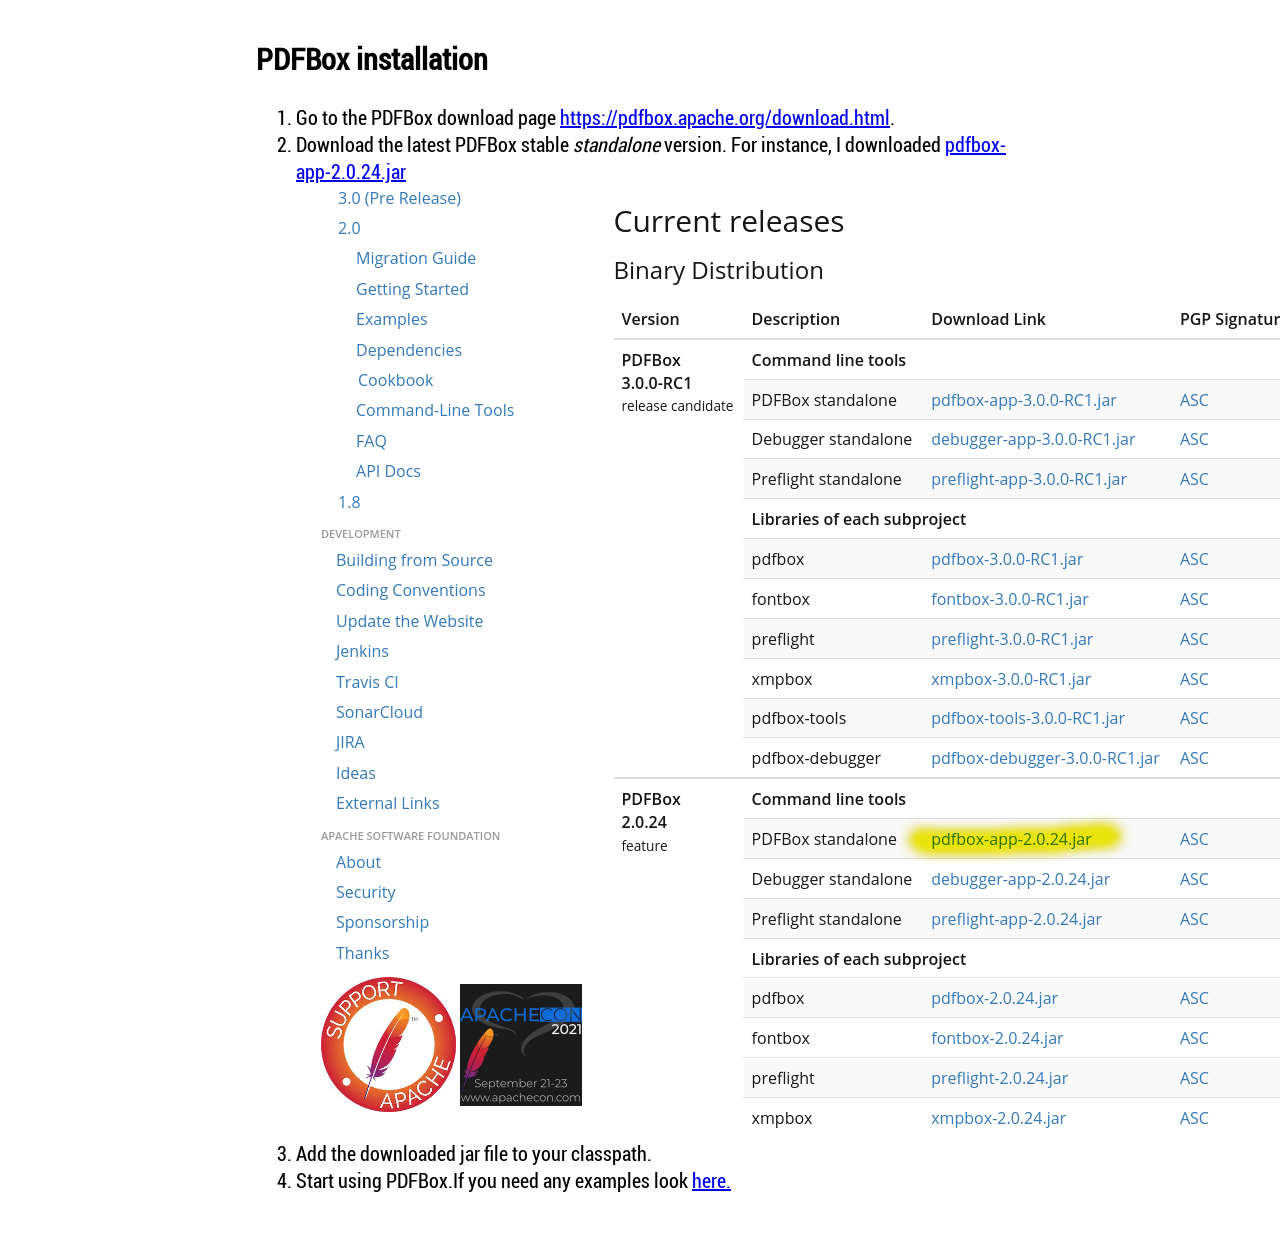
==== pdfbox/main.html @ 51e6b05e "First Commit" ====
<!DOCTYPE html>
<html lang="en">
<head>
    <meta charset="utf-8">
    <title>PDFBox</title>
    <link type="text/css" href="../main.css" rel="stylesheet">
    <script data-ad-client="ca-pub-6036394186995610" async src="https://pagead2.googlesyndication.com/pagead/js/adsbygoogle.js"></script>
</head>
<body>
<h2>PDFBox installation</h2>
<ol>
    <li>Go to the PDFBox download page <a target="_blank" href="https://pdfbox.apache.org/download.html">https://pdfbox.apache.org/download.html</a>.</li>
    <li>Download the latest PDFBox stable <em>standalone</em> version. For instance, I downloaded <a href="https://www.apache.org/dyn/closer.lua/pdfbox/2.0.24/pdfbox-app-2.0.24.jar">pdfbox-app-2.0.24.jar</a><img src="images/pdfboxDownloadPage.png"></li>
    <li>Add the downloaded jar file to your classpath.</li>
    <li>Start using PDFBox.If you need any examples look <a href="examples.html">here.</a></li>
</ol>
<br>

</body>
</html>
---- main.css ----
@font-face{
	font-family:'roboto_condensedregular';
	src:url('fonts/RobotoCondensed-Regular-webfont.woff');
}

body{
    font-family: 'roboto_condensedregular', sans-serif;
    font-size: 20px;
    margin-left: 20%;
    margin-right: 20%;
    margin-top: 3%;
}

h1{
    font-family: 'roboto_condensedregular', sans-serif;
    font-size: 45px;
}
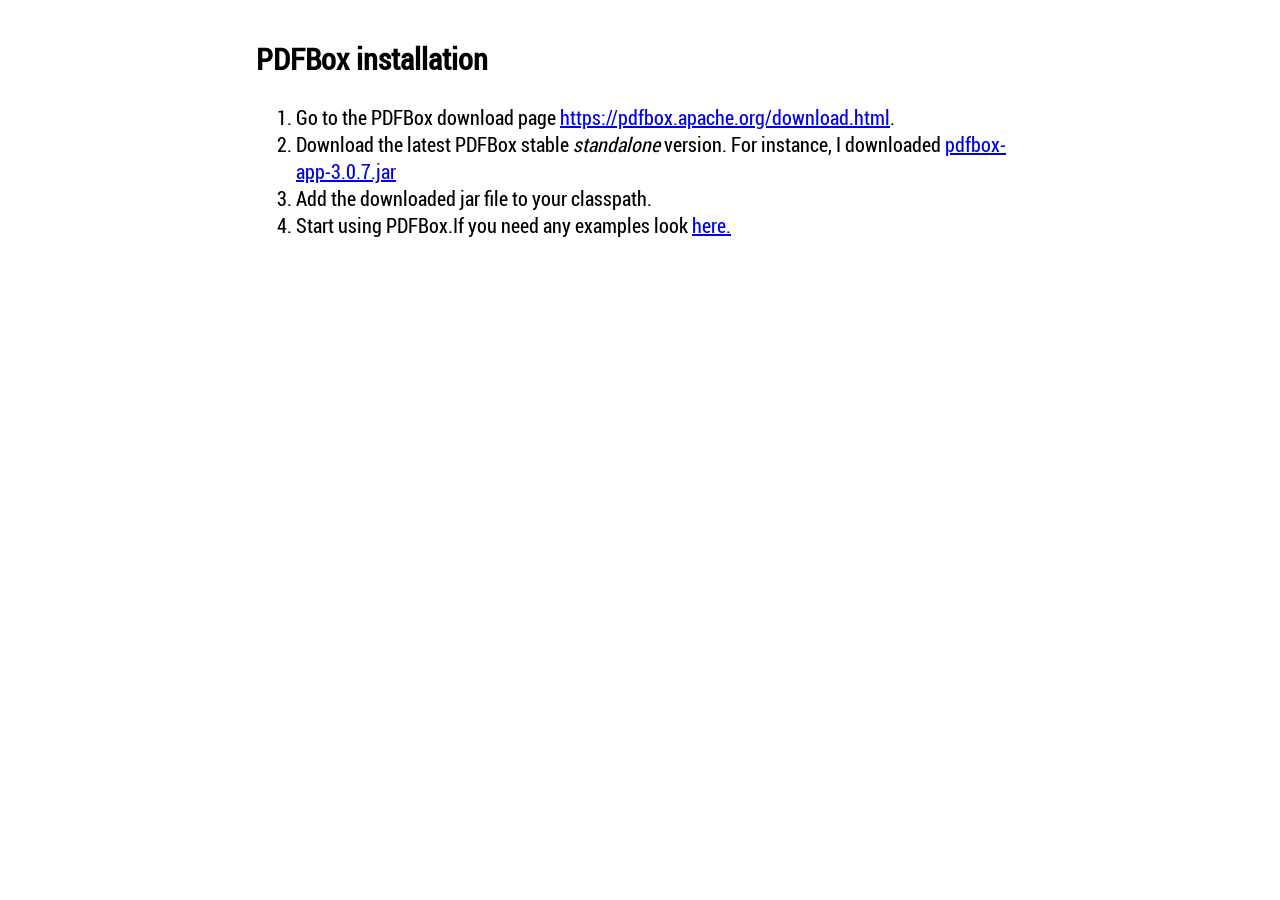
==== commit cbc513be: "Updated pdfbo download version" ====
--- a/pdfbox/main.html
+++ b/pdfbox/main.html
@@ -10,7 +10,7 @@
 <h2>PDFBox installation</h2>
 <ol>
     <li>Go to the PDFBox download page <a target="_blank" href="https://pdfbox.apache.org/download.html">https://pdfbox.apache.org/download.html</a>.</li>
-    <li>Download the latest PDFBox stable <em>standalone</em> version. For instance, I downloaded <a href="https://www.apache.org/dyn/closer.lua/pdfbox/2.0.24/pdfbox-app-2.0.24.jar">pdfbox-app-2.0.24.jar</a><img src="images/pdfboxDownloadPage.png"></li>
+    <li>Download the latest PDFBox stable <em>standalone</em> version. For instance, I downloaded <a href="https://www.apache.org/dyn/closer.lua/pdfbox/3.0.7/pdfbox-app-3.0.7.jar">pdfbox-app-3.0.7.jar</a></li>
     <li>Add the downloaded jar file to your classpath.</li>
     <li>Start using PDFBox.If you need any examples look <a href="examples.html">here.</a></li>
 </ol>
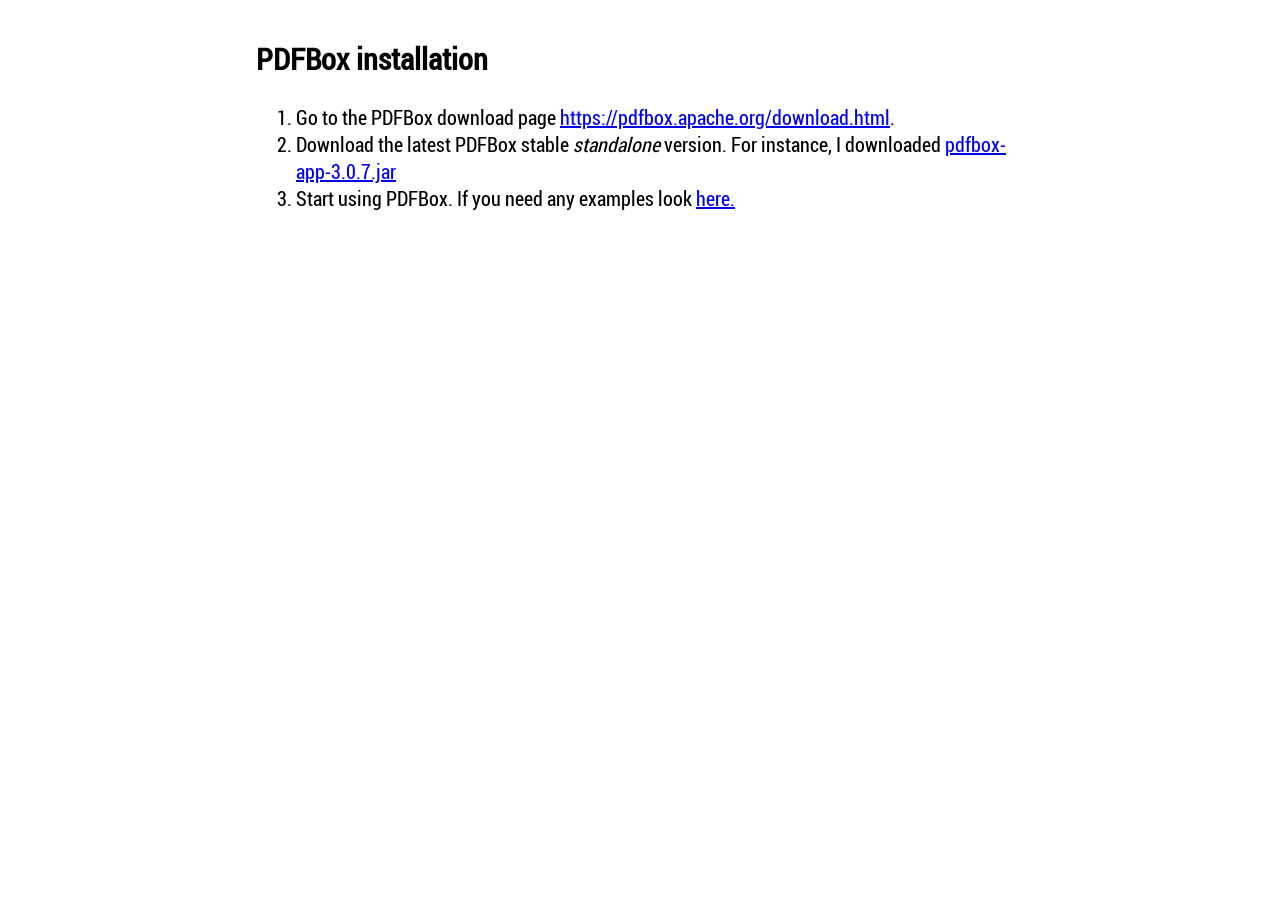
==== commit 8edd81c3: "Changes the examples link" ====
--- a/pdfbox/main.html
+++ b/pdfbox/main.html
@@ -11,8 +11,7 @@
 <ol>
     <li>Go to the PDFBox download page <a target="_blank" href="https://pdfbox.apache.org/download.html">https://pdfbox.apache.org/download.html</a>.</li>
     <li>Download the latest PDFBox stable <em>standalone</em> version. For instance, I downloaded <a href="https://www.apache.org/dyn/closer.lua/pdfbox/3.0.7/pdfbox-app-3.0.7.jar">pdfbox-app-3.0.7.jar</a></li>
-    <li>Add the downloaded jar file to your classpath.</li>
-    <li>Start using PDFBox.If you need any examples look <a href="examples.html">here.</a></li>
+    <li>Start using PDFBox. If you need any examples look <a href="https://github.com/apache/pdfbox/tree/trunk/examples/src/main/java/org/apache/pdfbox/examples">here.</a></li>
 </ol>
 <br>
 
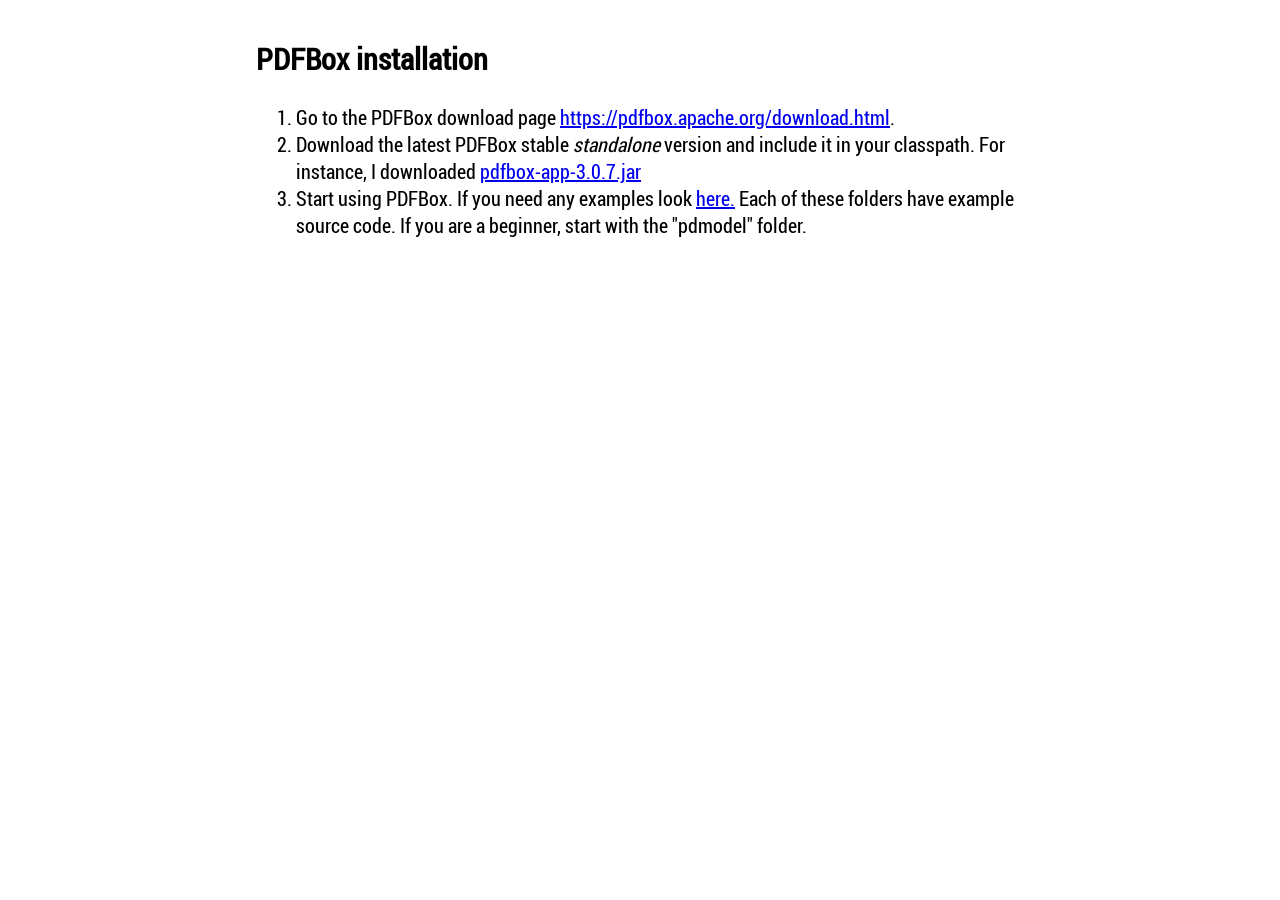
==== commit 2e32dec5: "Removed the examples page as it is no longer relevant. Also removed images associated with it. Modif" ====
--- a/pdfbox/main.html
+++ b/pdfbox/main.html
@@ -10,8 +10,8 @@
 <h2>PDFBox installation</h2>
 <ol>
     <li>Go to the PDFBox download page <a target="_blank" href="https://pdfbox.apache.org/download.html">https://pdfbox.apache.org/download.html</a>.</li>
-    <li>Download the latest PDFBox stable <em>standalone</em> version. For instance, I downloaded <a href="https://www.apache.org/dyn/closer.lua/pdfbox/3.0.7/pdfbox-app-3.0.7.jar">pdfbox-app-3.0.7.jar</a></li>
-    <li>Start using PDFBox. If you need any examples look <a href="https://github.com/apache/pdfbox/tree/trunk/examples/src/main/java/org/apache/pdfbox/examples">here.</a></li>
+    <li>Download the latest PDFBox stable <em>standalone</em> version and include it in your classpath. For instance, I downloaded <a href="https://www.apache.org/dyn/closer.lua/pdfbox/3.0.7/pdfbox-app-3.0.7.jar">pdfbox-app-3.0.7.jar</a></li>
+    <li>Start using PDFBox. If you need any examples look <a href="https://github.com/apache/pdfbox/tree/trunk/examples/src/main/java/org/apache/pdfbox/examples">here.</a> Each of these folders have example source code. If you are a beginner, start with the "pdmodel" folder.</li>
 </ol>
 <br>
 
